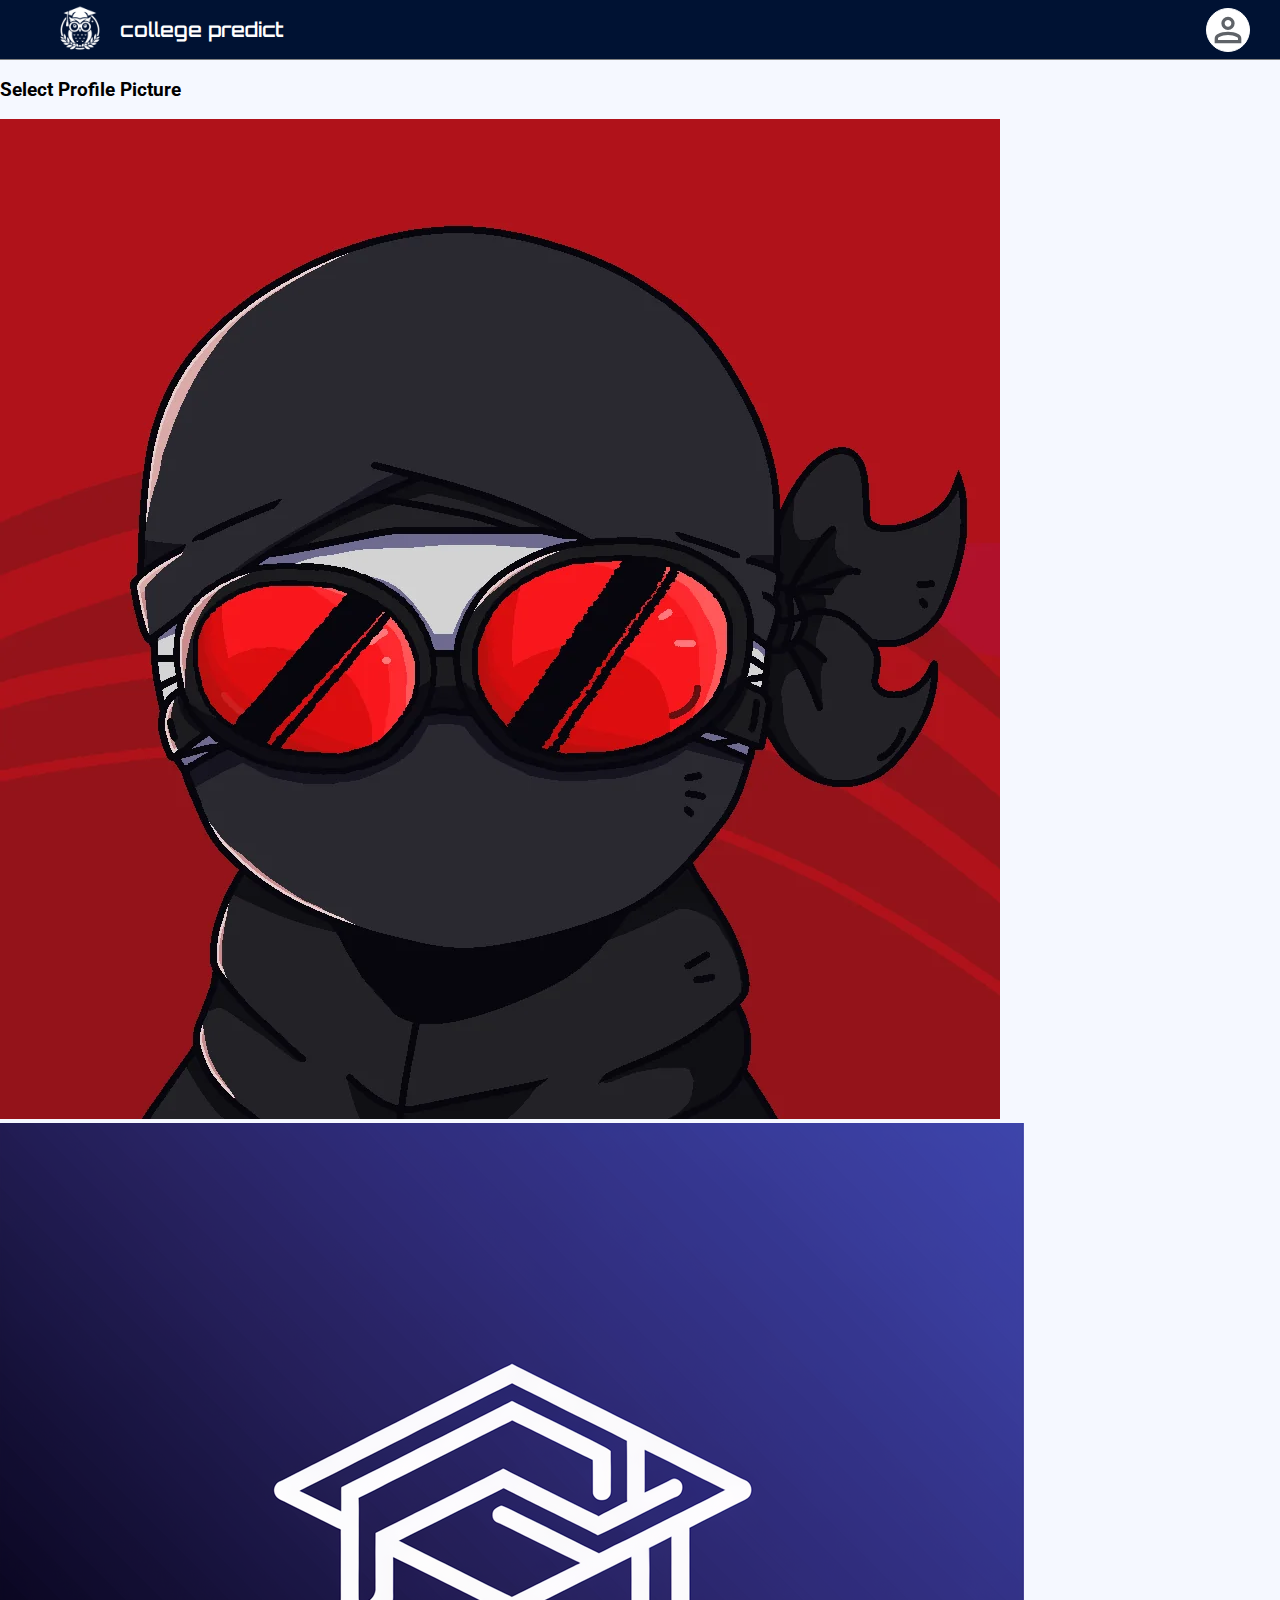
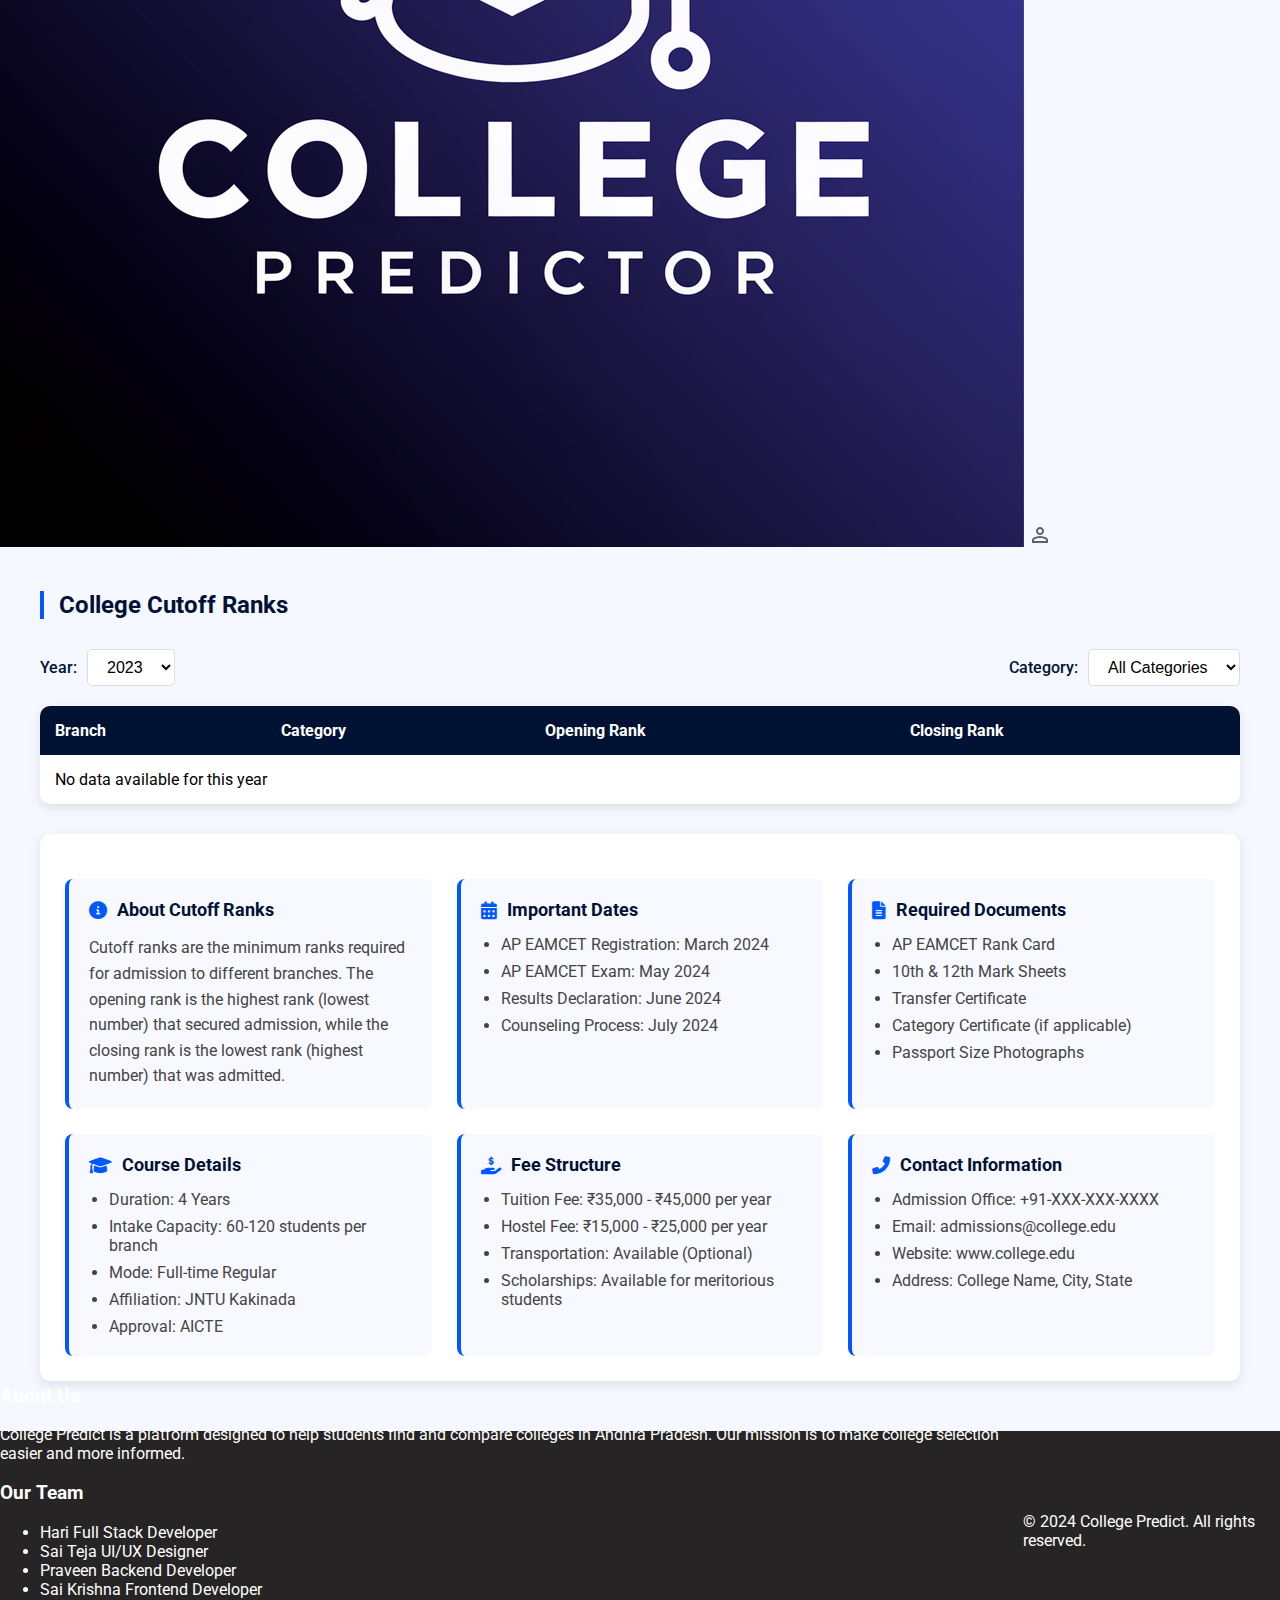
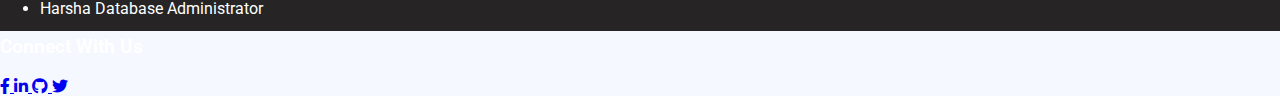
==== college-cutoff.html @ 6afb0379 "Update and rename start.html to college-cutoff.html" ====
<!DOCTYPE html>
<html>
<head>
    <title>College Cutoff Ranks</title>
    <link rel="stylesheet" href="styles/general.css">
    <link rel="stylesheet" href="styles/header.css">
    <link rel="stylesheet" href="styles/footer.css">

    <link rel="preconnect" href="https://fonts.googleapis.com">
    <link rel="preconnect" href="https://fonts.gstatic.com" crossorigin>
    <link href="https://fonts.googleapis.com/css2?family=Roboto:ital,wght@0,100..900;1,100..900&display=swap" rel="stylesheet">
    <link rel="stylesheet" href="https://cdnjs.cloudflare.com/ajax/libs/font-awesome/6.0.0/css/all.min.css">

    <link rel="preconnect" href="https://fonts.googleapis.com">
    <link rel="preconnect" href="https://fonts.gstatic.com" crossorigin>
    <link href="https://fonts.googleapis.com/css2?family=Roboto:ital,wght@0,100..900;1,100..900&display=swap" rel="stylesheet">

    <link rel="preconnect" href="https://fonts.googleapis.com">
    <link rel="preconnect" href="https://fonts.gstatic.com" crossorigin>
    <link href="https://fonts.googleapis.com/css2?family=Orbitron:wght@400..900&display=swap" rel="stylesheet">

    <style>
        body {
            margin: 0;
            padding: 0;
            font-family: 'Roboto', sans-serif;
            background-color: #f5f8ff;
        }

        .container {
            max-width: 1200px;
            margin: 40px auto;
            padding: 0 20px;
        }

        .college-title {
            color: rgb(0, 18, 51);
            font-size: 24px;
            margin-bottom: 30px;
            padding-left: 15px;
            border-left: 4px solid rgb(0, 89, 255);
        }

        .cutoff-table {
            width: 100%;
            background: white;
            border-radius: 10px;
            box-shadow: 0 4px 12px rgba(0, 0, 0, 0.1);
            overflow: hidden;
            margin-bottom: 30px;
        }

        .cutoff-table table {
            width: 100%;
            border-collapse: collapse;
        }

        .cutoff-table th {
            background: rgb(0, 18, 51);
            color: white;
            padding: 15px;
            text-align: left;
        }

        .cutoff-table td {
            padding: 15px;
            border-bottom: 1px solid #eee;
        }

        .cutoff-table tr:last-child td {
            border-bottom: none;
        }

        .cutoff-table tr:hover {
            background-color: #f8f9ff;
        }

        .year-selector {
            margin-bottom: 20px;
            display: flex;
            justify-content: space-between;
            align-items: center;
            gap: 20px;
        }

        .selector-group {
            display: flex;
            align-items: center;
            gap: 10px;
        }

        .selector-label {
            color: rgb(0, 18, 51);
            font-weight: 500;
        }

        .year-selector select {
            padding: 8px 15px;
            border-radius: 5px;
            border: 1px solid #ddd;
            font-size: 16px;
            outline: none;
            background-color: white;
            cursor: pointer;
            transition: border-color 0.3s ease;
        }

        .year-selector select:hover {
            border-color: rgb(0, 89, 255);
        }

        .year-selector select:focus {
            border-color: rgb(0, 89, 255);
            box-shadow: 0 0 0 2px rgba(0, 89, 255, 0.1);
        }

        .info-section {
            background: white;
            border-radius: 10px;
            box-shadow: 0 4px 12px rgba(0, 0, 0, 0.1);
            padding: 25px;
            margin-bottom: 30px;
        }

        .info-grid {
            display: grid;
            grid-template-columns: repeat(auto-fit, minmax(300px, 1fr));
            gap: 25px;
            margin-top: 20px;
        }

        .info-card {
            background: #f8f9ff;
            border-radius: 8px;
            padding: 20px;
            border-left: 4px solid rgb(0, 89, 255);
        }

        .info-card h3 {
            color: rgb(0, 18, 51);
            margin: 0 0 15px 0;
            font-size: 18px;
            display: flex;
            align-items: center;
            gap: 10px;
        }

        .info-card h3 i {
            color: rgb(0, 89, 255);
        }

        .info-card p {
            margin: 0;
            color: #444;
            line-height: 1.6;
        }

        .info-card ul {
            margin: 0;
            padding-left: 20px;
            color: #444;
        }

        .info-card li {
            margin-bottom: 8px;
        }

        .info-card li:last-child {
            margin-bottom: 0;
        }

        @media (max-width: 768px) {
            .container {
                padding: 0 15px;
                margin: 20px auto;
            }

            .cutoff-table {
                overflow-x: auto;
                display: block;
            }

            .college-title {
                font-size: 20px;
                margin-bottom: 20px;
            }

            .cutoff-table th,
            .cutoff-table td {
                padding: 12px;
                font-size: 14px;
            }

            .year-selector {
                flex-direction: column;
                align-items: flex-start;
                gap: 15px;
            }

            .info-grid {
                grid-template-columns: 1fr;
            }
        }
    </style>
</head>
<body>
    <div class="header">
        <div class="left">
            <div class="logo-div">
                <img class="logo" src="logos/owl-logo.png">
            </div>
            <div class="title">college predict</div>
        </div>
        <div class="right">
            <img id="profile-img" src="logos/person_24dp_5F6368_FILL0_wght400_GRAD0_opsz24.svg">
        </div>
    </div>

    <div class="profile-popup" id="profilePopup">
        <div class="profile-popup-content">
            <h3>Select Profile Picture</h3>
            <div class="profile-images">
                <img src="logos/3fc3wd5xwf171.webp" class="profile-image-option" alt="Profile 1">
                <img src="logos/5aSvbgj-QPWqg7OUISCVvw.webp" class="profile-image-option" alt="Profile 2">
                <img src="logos/person_24dp_5F6368_FILL0_wght400_GRAD0_opsz24.svg" class="profile-image-option" alt="Profile 3">
            </div>
        </div>
    </div>

    <div class="container">
        <h1 class="college-title" id="collegeName"></h1>
        
        <div class="year-selector">
            <div class="selector-group">
                <span class="selector-label">Year:</span>
                <select id="yearSelect" onchange="updateTable()">
                    <option value="2023">2023</option>
                    <option value="2022">2022</option>
                    <option value="2021">2021</option>
                </select>
            </div>
            <div class="selector-group">
                <span class="selector-label">Category:</span>
                <select id="categorySelect" onchange="updateTable()">
                    <option value="ALL">All Categories</option>
                    <option value="OC">OC</option>
                    <option value="BC">BC</option>
                    <option value="SC">SC</option>
                    <option value="ST">ST</option>
                </select>
            </div>
        </div>

        <div class="cutoff-table">
            <table>
                <thead>
                    <tr>
                        <th>Branch</th>
                        <th>Category</th>
                        <th>Opening Rank</th>
                        <th>Closing Rank</th>
                    </tr>
                </thead>
                <tbody id="cutoffData">
                </tbody>
            </table>
        </div>

        <div class="info-section">
            <div class="info-grid">
                <div class="info-card">
                    <h3><i class="fas fa-info-circle"></i> About Cutoff Ranks</h3>
                    <p>Cutoff ranks are the minimum ranks required for admission to different branches. The opening rank is the highest rank (lowest number) that secured admission, while the closing rank is the lowest rank (highest number) that was admitted.</p>
                </div>

                <div class="info-card">
                    <h3><i class="fas fa-calendar-alt"></i> Important Dates</h3>
                    <ul>
                        <li>AP EAMCET Registration: March 2024</li>
                        <li>AP EAMCET Exam: May 2024</li>
                        <li>Results Declaration: June 2024</li>
                        <li>Counseling Process: July 2024</li>
                    </ul>
                </div>

                <div class="info-card">
                    <h3><i class="fas fa-file-alt"></i> Required Documents</h3>
                    <ul>
                        <li>AP EAMCET Rank Card</li>
                        <li>10th & 12th Mark Sheets</li>
                        <li>Transfer Certificate</li>
                        <li>Category Certificate (if applicable)</li>
                        <li>Passport Size Photographs</li>
                    </ul>
                </div>

                <div class="info-card">
                    <h3><i class="fas fa-graduation-cap"></i> Course Details</h3>
                    <ul>
                        <li>Duration: 4 Years</li>
                        <li>Intake Capacity: 60-120 students per branch</li>
                        <li>Mode: Full-time Regular</li>
                        <li>Affiliation: JNTU Kakinada</li>
                        <li>Approval: AICTE</li>
                    </ul>
                </div>

                <div class="info-card">
                    <h3><i class="fas fa-hand-holding-usd"></i> Fee Structure</h3>
                    <ul>
                        <li>Tuition Fee: ₹35,000 - ₹45,000 per year</li>
                        <li>Hostel Fee: ₹15,000 - ₹25,000 per year</li>
                        <li>Transportation: Available (Optional)</li>
                        <li>Scholarships: Available for meritorious students</li>
                    </ul>
                </div>

                <div class="info-card">
                    <h3><i class="fas fa-phone-alt"></i> Contact Information</h3>
                    <ul>
                        <li>Admission Office: +91-XXX-XXX-XXXX</li>
                        <li>Email: admissions@college.edu</li>
                        <li>Website: www.college.edu</li>
                        <li>Address: College Name, City, State</li>
                    </ul>
                </div>
            </div>
        </div>
    </div>

    <footer class="footer">
        <div class="footer-content">
            <div class="footer-section">
                <h3 class="footer-title">About Us</h3>
                <p>College Predict is a platform designed to help students find and compare colleges in Andhra Pradesh. Our mission is to make college selection easier and more informed.</p>
            </div>
            
            <div class="footer-section">
                <h3 class="footer-title">Our Team</h3>
                <ul class="team-members">
                    <li class="team-member">
                        <span>Hari</span>
                        <span class="member-role">Full Stack Developer</span>
                    </li>
                    <li class="team-member">
                        <span>Sai Teja</span>
                        <span class="member-role">UI/UX Designer</span>
                    </li>
                    <li class="team-member">
                        <span>Praveen</span>
                        <span class="member-role">Backend Developer</span>
                    </li>
                    <li class="team-member">
                        <span>Sai Krishna</span>
                        <span class="member-role">Frontend Developer</span>
                    </li>
                    <li class="team-member">
                        <span>Harsha</span>
                        <span class="member-role">Database Administrator</span>
                    </li>
                </ul>
            </div>

            <div class="footer-section">
                <h3 class="footer-title">Connect With Us</h3>
                <div class="social-icons">
                    <a href="#" class="social-icon" title="Facebook">
                        <i class="fab fa-facebook-f"></i>
                    </a>
                    <a href="#" class="social-icon" title="LinkedIn">
                        <i class="fab fa-linkedin-in"></i>
                    </a>
                    <a href="#" class="social-icon" title="GitHub">
                        <i class="fab fa-github"></i>
                    </a>
                    <a href="#" class="social-icon" title="Twitter">
                        <i class="fab fa-twitter"></i>
                    </a>
                </div>
            </div>
        </div>

        <div class="footer-bottom">
            <p>&copy; 2024 College Predict. All rights reserved.</p>
        </div>
    </footer>
    
    <script>
        // Get college name from URL
        const urlParams = new URLSearchParams(window.location.search);
        const collegeName = urlParams.get('college');

        // Sample cutoff data (you can replace this with actual data)
        const cutoffData = {
            'vignan': {
                '2023': [
                    { branch: 'Computer Science Engineering', category: 'OC', openingRank: '1500', closingRank: '15000' },
                    { branch: 'Computer Science Engineering', category: 'BC', openingRank: '2500', closingRank: '20000' },
                    { branch: 'Computer Science & Business Systems', category: 'OC', openingRank: '2000', closingRank: '18000' },
                    { branch: 'Computer Science & Engineering (AI & ML)', category: 'OC', openingRank: '1800', closingRank: '16000' },
                    { branch: 'Computer Science & Engineering (Data Science)', category: 'OC', openingRank: '1900', closingRank: '17000' },
                    { branch: 'Information Technology', category: 'OC', openingRank: '2000', closingRank: '18000' },
                    { branch: 'Electronics & Communication Engineering', category: 'OC', openingRank: '3000', closingRank: '25000' },
                    { branch: 'Electronics & Communication Engineering', category: 'BC', openingRank: '3500', closingRank: '28000' },
                    { branch: 'Electronics & Computer Engineering', category: 'OC', openingRank: '3200', closingRank: '26000' },
                    { branch: 'Electronics & Instrumentation Engineering', category: 'OC', openingRank: '4000', closingRank: '30000' },
                    { branch: 'Electrical & Electronics Engineering', category: 'OC', openingRank: '3500', closingRank: '28000' },
                    { branch: 'Electrical & Electronics Engineering', category: 'BC', openingRank: '4000', closingRank: '32000' },
                    { branch: 'Mechanical Engineering', category: 'OC', openingRank: '5000', closingRank: '35000' },
                    { branch: 'Mechanical Engineering', category: 'BC', openingRank: '5500', closingRank: '38000' },
                    { branch: 'Civil Engineering', category: 'OC', openingRank: '6000', closingRank: '40000' },
                    { branch: 'Civil Engineering', category: 'BC', openingRank: '6500', closingRank: '42000' },
                    { branch: 'Chemical Engineering', category: 'OC', openingRank: '5500', closingRank: '37000' },
                    { branch: 'Metallurgical Engineering', category: 'OC', openingRank: '7000', closingRank: '45000' },
                    { branch: 'Production Engineering', category: 'OC', openingRank: '6500', closingRank: '43000' },
                    { branch: 'Aerospace Engineering', category: 'OC', openingRank: '4500', closingRank: '33000' }
                ],
                '2022': [
                    { branch: 'Computer Science Engineering', category: 'OC', openingRank: '1800', closingRank: '16000' },
                    { branch: 'Computer Science & Business Systems', category: 'OC', openingRank: '2200', closingRank: '19000' },
                    { branch: 'Computer Science & Engineering (AI & ML)', category: 'OC', openingRank: '2000', closingRank: '17000' },
                    { branch: 'Computer Science & Engineering (Data Science)', category: 'OC', openingRank: '2100', closingRank: '18000' },
                    { branch: 'Information Technology', category: 'OC', openingRank: '2200', closingRank: '19000' },
                    { branch: 'Electronics & Communication Engineering', category: 'OC', openingRank: '3500', closingRank: '27000' },
                    { branch: 'Electronics & Computer Engineering', category: 'OC', openingRank: '3700', closingRank: '29000' },
                    { branch: 'Electronics & Instrumentation Engineering', category: 'OC', openingRank: '4500', closingRank: '32000' },
                    { branch: 'Electrical & Electronics Engineering', category: 'OC', openingRank: '4000', closingRank: '30000' },
                    { branch: 'Mechanical Engineering', category: 'OC', openingRank: '5500', closingRank: '37000' },
                    { branch: 'Civil Engineering', category: 'OC', openingRank: '6500', closingRank: '42000' },
                    { branch: 'Chemical Engineering', category: 'OC', openingRank: '6000', closingRank: '39000' },
                    { branch: 'Metallurgical Engineering', category: 'OC', openingRank: '7500', closingRank: '47000' },
                    { branch: 'Production Engineering', category: 'OC', openingRank: '7000', closingRank: '45000' },
                    { branch: 'Aerospace Engineering', category: 'OC', openingRank: '5000', closingRank: '35000' }
                ]
            },
            'anits': {
                '2023': [
                    { branch: 'Computer Science Engineering', category: 'OC', openingRank: '1200', closingRank: '12000' },
                    { branch: 'Computer Science & Business Systems', category: 'OC', openingRank: '1500', closingRank: '14000' },
                    { branch: 'Computer Science & Engineering (AI & ML)', category: 'OC', openingRank: '1300', closingRank: '13000' },
                    { branch: 'Information Technology', category: 'OC', openingRank: '1600', closingRank: '15000' },
                    { branch: 'Electronics & Communication Engineering', category: 'OC', openingRank: '2500', closingRank: '20000' },
                    { branch: 'Electronics & Computer Engineering', category: 'OC', openingRank: '2700', closingRank: '22000' },
                    { branch: 'Electrical & Electronics Engineering', category: 'OC', openingRank: '3000', closingRank: '25000' },
                    { branch: 'Mechanical Engineering', category: 'OC', openingRank: '4000', closingRank: '30000' },
                    { branch: 'Civil Engineering', category: 'OC', openingRank: '4500', closingRank: '35000' },
                    { branch: 'Chemical Engineering', category: 'OC', openingRank: '5000', closingRank: '38000' }
                ]
            },
            'gvp': {
                '2023': [
                    { branch: 'Computer Science Engineering', category: 'OC', openingRank: '1400', closingRank: '13000' },
                    { branch: 'Computer Science & Business Systems', category: 'OC', openingRank: '1700', closingRank: '16000' },
                    { branch: 'Computer Science & Engineering (AI & ML)', category: 'OC', openingRank: '1500', closingRank: '14000' },
                    { branch: 'Information Technology', category: 'OC', openingRank: '1800', closingRank: '17000' },
                    { branch: 'Electronics & Communication Engineering', category: 'OC', openingRank: '2800', closingRank: '23000' },
                    { branch: 'Electronics & Computer Engineering', category: 'OC', openingRank: '3000', closingRank: '25000' },
                    { branch: 'Electrical & Electronics Engineering', category: 'OC', openingRank: '3200', closingRank: '27000' },
                    { branch: 'Mechanical Engineering', category: 'OC', openingRank: '4500', closingRank: '35000' },
                    { branch: 'Civil Engineering', category: 'OC', openingRank: '5000', closingRank: '40000' },
                    { branch: 'Chemical Engineering', category: 'OC', openingRank: '5500', closingRank: '45000' }
                ]
            }
        };

        // Update college name in title
        document.getElementById('collegeName').textContent = 
            collegeName ? collegeName.toUpperCase() + ' - Cutoff Ranks' : 'College Cutoff Ranks';

        function updateTable() {
            const year = document.getElementById('yearSelect').value;
            const category = document.getElementById('categorySelect').value;
            const tbody = document.getElementById('cutoffData');
            tbody.innerHTML = '';

            if (collegeName && cutoffData[collegeName.toLowerCase()] && cutoffData[collegeName.toLowerCase()][year]) {
                const filteredData = category === 'ALL' 
                    ? cutoffData[collegeName.toLowerCase()][year]
                    : cutoffData[collegeName.toLowerCase()][year].filter(row => row.category === category);

                if (filteredData.length > 0) {
                    filteredData.forEach(row => {
                        tbody.innerHTML += `
                            <tr>
                                <td>${row.branch}</td>
                                <td>${row.category}</td>
                                <td>${row.openingRank}</td>
                                <td>${row.closingRank}</td>
                            </tr>
                        `;
                    });
                } else {
                    tbody.innerHTML = '<tr><td colspan="4">No data available for selected category</td></tr>';
                }
            } else {
                tbody.innerHTML = '<tr><td colspan="4">No data available for this year</td></tr>';
            }
        }

        // Initial table load
        updateTable();

        // Profile image handling
        document.addEventListener("DOMContentLoaded", function () {
            const savedImage = localStorage.getItem("profileImage");
            const profileImg = document.getElementById("profile-img");
            const profilePopup = document.getElementById("profilePopup");
            let popupTimeout;

            if (savedImage) {
                profileImg.src = savedImage;
            }

            // Show popup when clicking profile image
            profileImg.addEventListener("click", function() {
                profilePopup.style.display = "flex";
                if (popupTimeout) {
                    clearTimeout(popupTimeout);
                }
            });

            // Handle profile image selection
            const profileOptions = document.querySelectorAll(".profile-image-option");
            profileOptions.forEach(option => {
                option.addEventListener("click", function() {
                    // Remove selected class from all options
                    profileOptions.forEach(opt => opt.classList.remove("selected"));
                    // Add selected class to clicked option
                    this.classList.add("selected");
                    // Update profile image
                    profileImg.src = this.src;
                    // Save to localStorage
                    localStorage.setItem("profileImage", this.src);
                    // Hide popup
                    profilePopup.style.display = "none";
                });
            });

            // Close popup when clicking outside
            profilePopup.addEventListener("click", function(e) {
                if (e.target === profilePopup) {
                    profilePopup.style.display = "none";
                }
            });

            // Auto-hide popup after 3 seconds if no image is selected
            profilePopup.addEventListener("mouseenter", function() {
                if (popupTimeout) {
                    clearTimeout(popupTimeout);
                }
            });

            profilePopup.addEventListener("mouseleave", function() {
                popupTimeout = setTimeout(() => {
                    if (!document.querySelector(".profile-image-option.selected")) {
                        profilePopup.style.display = "none";
                    }
                }, 3000);
            });
        });
    </script>
</body>
</html>
---- styles/general.css ----
body{
  margin: 0;
  height: 0;
  font-family: 'Roboto',arial;
  background-image: url('logos/logo_light.png') ;
}

p{
  font-family: 'Roboto';
}

.body1{
  display: flex;
  justify-content: center;
  padding-left: 100px;
  padding-right: 100px;
  padding-top: 20px;
  transition: padding 0.35s ease-out;
  
}
.info{
  display: flex;
  flex-direction: column;
  width: 100%;
  max-width: 960px;
  /*
  background-color: rgb(151, 157, 172);
  */
  padding-left: 50px;
  padding-right: 50px;
  border-radius: 9px;
}
h2{
  text-align: center;
}
---- styles/header.css ----
.header{
  height: 60px;
  top: 0;
  left: 0;
  right: 0;
  background-color: rgb(0, 18, 51);
  border-bottom: 1px solid grey;
  display: flex;
  flex-direction: row;
  align-items: center;
  justify-content: space-between;
  padding: 10px 10px;
  z-index: 2;
  position: sticky;
  width: 100%;
  box-sizing: border-box;
}
.left{
  margin-left: 20px;
  display: flex;
  align-items: center;
}
.logo{
  height: 100px;
  filter: brightness(0) invert(1);
  padding-top: 14px;
}

.right {
  margin-right: 20px;
  display: flex;
  align-items: center;
  justify-content: center;
}

.right img {
  width: 40px; /* Ensure uniform size */
  height: 40px; /* Ensure uniform size */
  display: flex;
  align-items: center;
  justify-content: center;
  padding: 1px;
  background-color: white;
  border-radius: 50%;
  border: 1px solid white; /* 1px white border */
  object-fit: cover; /* Ensures the image fills the circle without stretching */
}
.right img:hover{
  cursor: pointer;
}

.title{
  color: white;
  font-family: 'Orbitron',arial;
  font-size: 20px;
  font-weight: 600;
  margin-left: -10px;
}

/*
.login-link {
  margin-right: 10px;
  color: white;
  text-decoration: none;
  font-size: 13px;
  cursor: pointer;
}
.login-link:hover {
  text-decoration: underline;
}
*/
.login-link {
  margin-top: 15px;
  margin-right: 15px;
  color: white;
  text-decoration: none;
  font-size: 13px;
  cursor: pointer;
  position: relative;
  padding-bottom: 3px; /* Space for underline */
}

.login-link::after {
  content: "";
  position: absolute;
  left: 0;
  bottom: 0;
  width: 100%;
  height: 2px; /* Slightly thinner underline */
  background-image: linear-gradient(to right, #ffc107, #ff9800); /* Lighter orange gradient */
  transform: scaleX(0); /* Initially hidden */
  transform-origin: left;
  transition: transform 0.15s ease-in-out; /* Faster transition */
}

.login-link:hover::after {
  transform: scaleX(1); /* Expands underline on hover */
}




.footer{
  margin-top: 50px;
  height: 200px;
  left: 0;
  right: 0;
  bottom: 0;
  background-color: rgb(38, 36, 36);
  color: white;
  display: flex;
  justify-content: center;
  align-items: center;
}

@media (max-width: 768px) {
  .header {
    padding: 10px 15px;
  }
  
  .left {
    margin-left: 0;
  }
  
  .right {
    margin-right: 0;
  }

  .title {
    font-size: 18px;
  }

  .login-link {
    margin-right: 10px;
    font-size: 12px;
  }

  .logo {
    height: 80px;
  }
}
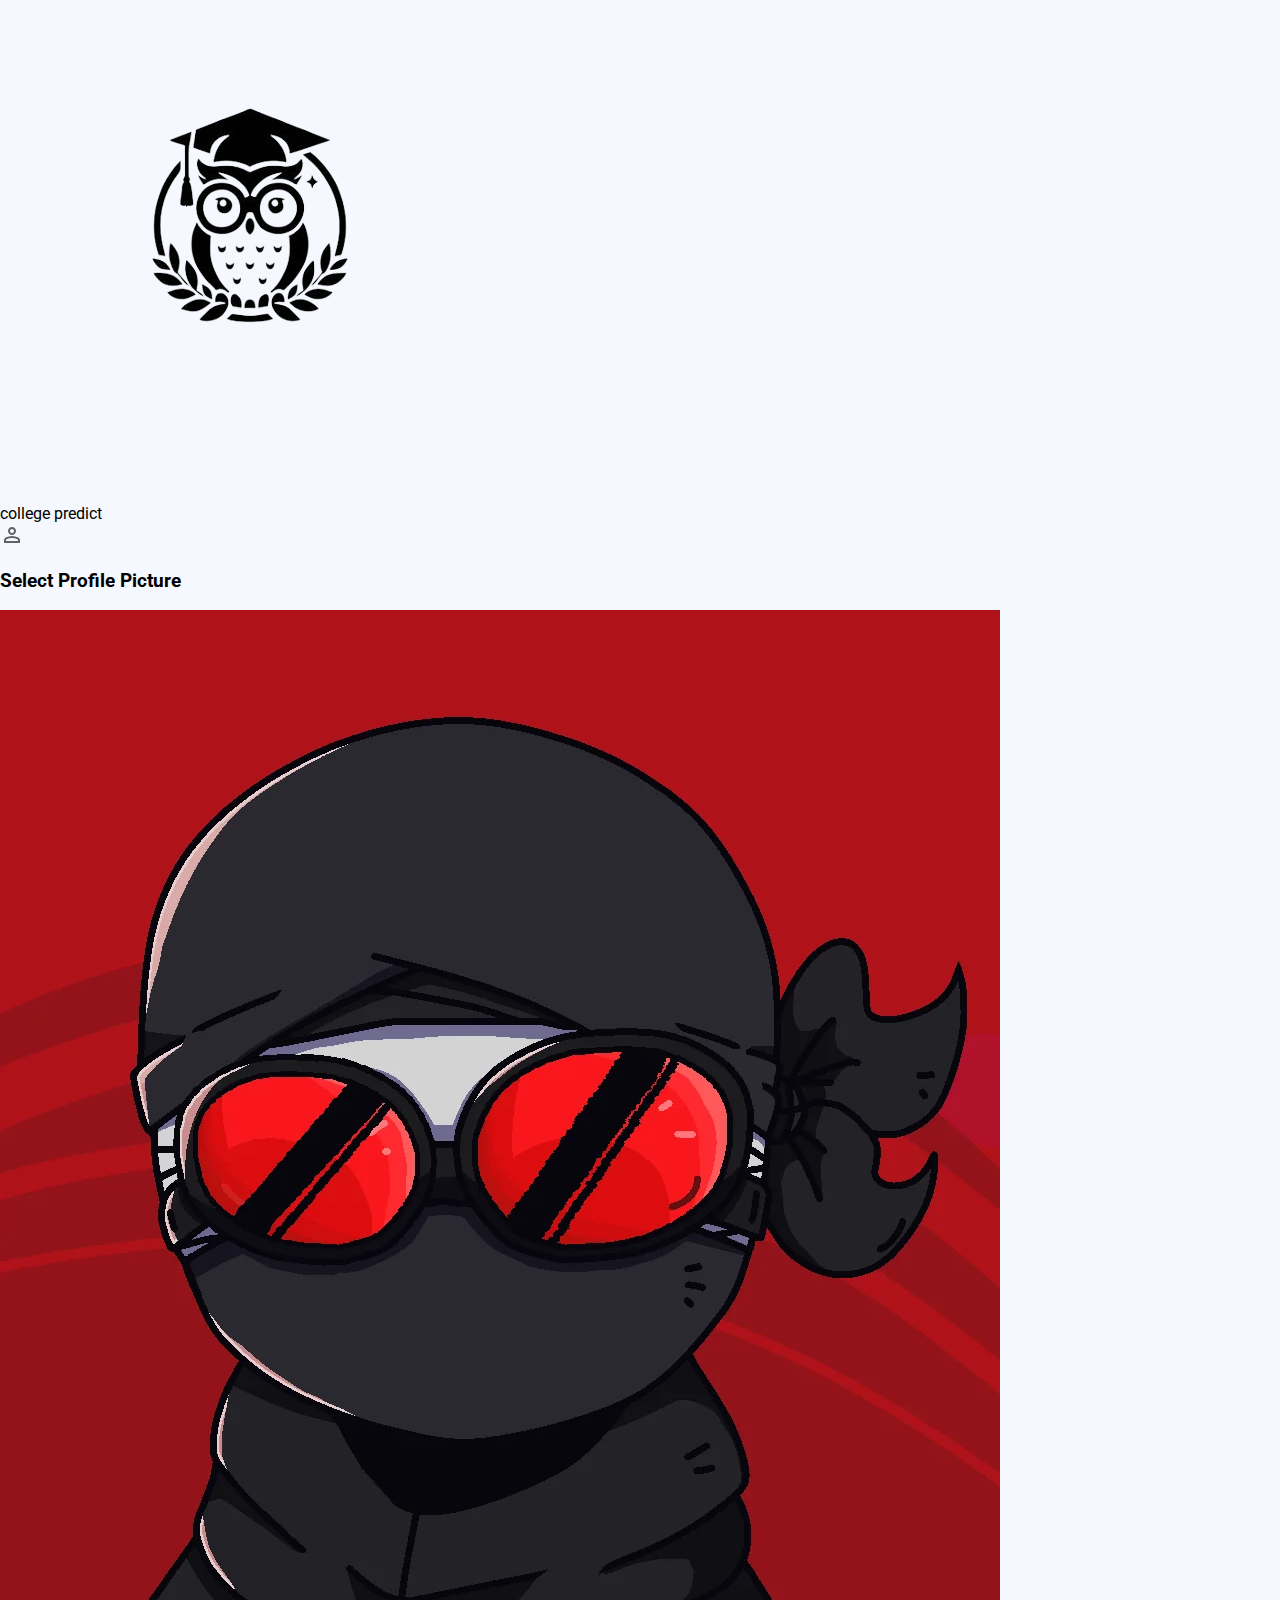
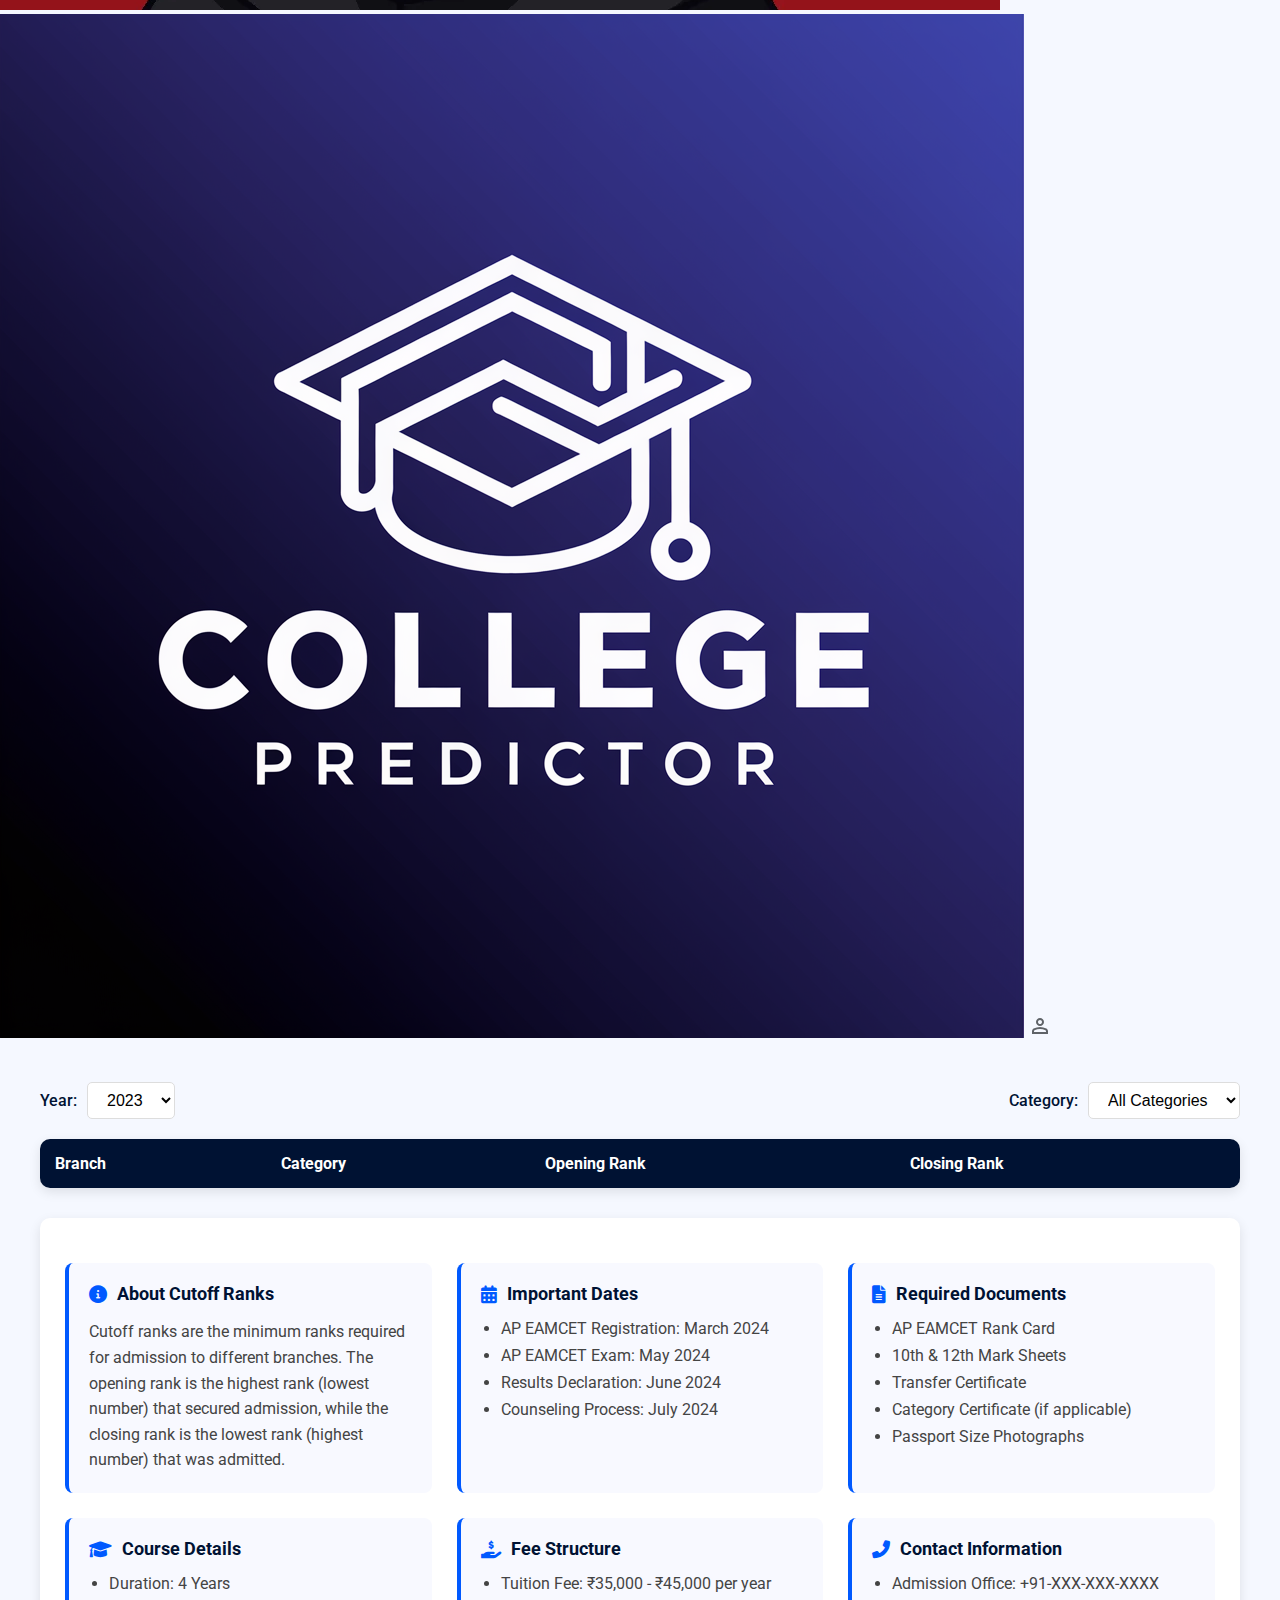
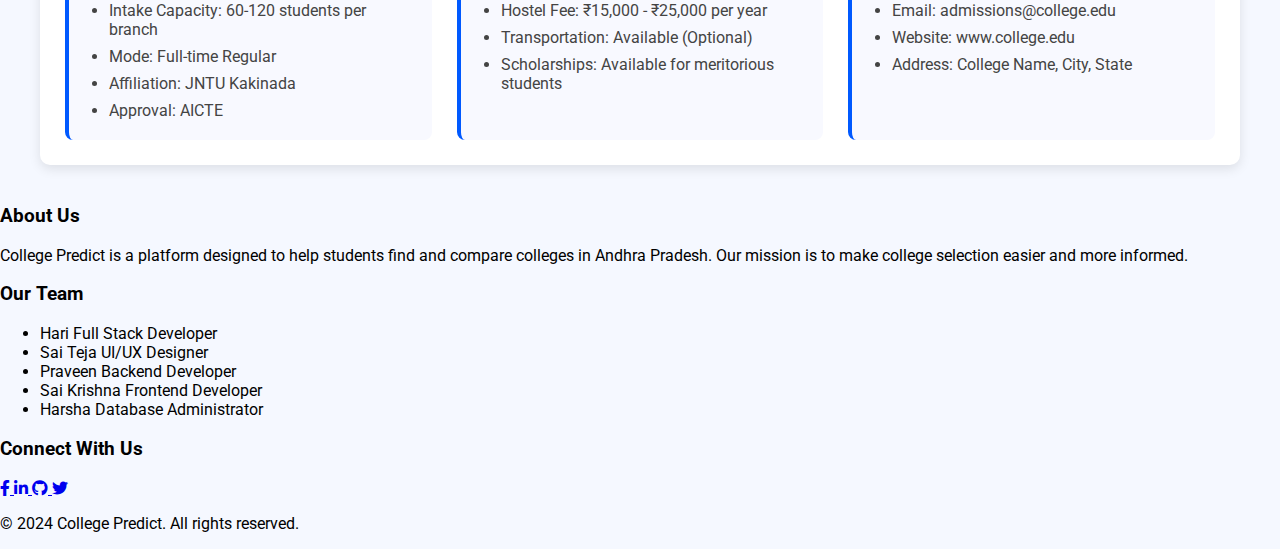
==== commit 980631de: "Update college-cutoff.html" ====
--- a/college-cutoff.html
+++ b/college-cutoff.html
@@ -1,10 +1,12 @@
 <!DOCTYPE html>
 <html>
 <head>
+    <meta name="viewport" content="width=device-width, initial-scale=1">
+    
     <title>College Cutoff Ranks</title>
-    <link rel="stylesheet" href="styles/general.css">
-    <link rel="stylesheet" href="styles/header.css">
-    <link rel="stylesheet" href="styles/footer.css">
+    <link rel="stylesheet" href="styles/shared/general.css">
+    <link rel="stylesheet" href="styles/shared/header.css">
+    <link rel="stylesheet" href="styles/shared/footer.css">
 
     <link rel="preconnect" href="https://fonts.googleapis.com">
     <link rel="preconnect" href="https://fonts.gstatic.com" crossorigin>
@@ -385,83 +387,10 @@
         </div>
     </footer>
     
+    <script src="data-js/college-cutoffs.js"></script>
+    <script src="scripts/profile.js"></script>
+
     <script>
-        // Get college name from URL
-        const urlParams = new URLSearchParams(window.location.search);
-        const collegeName = urlParams.get('college');
-
-        // Sample cutoff data (you can replace this with actual data)
-        const cutoffData = {
-            'vignan': {
-                '2023': [
-                    { branch: 'Computer Science Engineering', category: 'OC', openingRank: '1500', closingRank: '15000' },
-                    { branch: 'Computer Science Engineering', category: 'BC', openingRank: '2500', closingRank: '20000' },
-                    { branch: 'Computer Science & Business Systems', category: 'OC', openingRank: '2000', closingRank: '18000' },
-                    { branch: 'Computer Science & Engineering (AI & ML)', category: 'OC', openingRank: '1800', closingRank: '16000' },
-                    { branch: 'Computer Science & Engineering (Data Science)', category: 'OC', openingRank: '1900', closingRank: '17000' },
-                    { branch: 'Information Technology', category: 'OC', openingRank: '2000', closingRank: '18000' },
-                    { branch: 'Electronics & Communication Engineering', category: 'OC', openingRank: '3000', closingRank: '25000' },
-                    { branch: 'Electronics & Communication Engineering', category: 'BC', openingRank: '3500', closingRank: '28000' },
-                    { branch: 'Electronics & Computer Engineering', category: 'OC', openingRank: '3200', closingRank: '26000' },
-                    { branch: 'Electronics & Instrumentation Engineering', category: 'OC', openingRank: '4000', closingRank: '30000' },
-                    { branch: 'Electrical & Electronics Engineering', category: 'OC', openingRank: '3500', closingRank: '28000' },
-                    { branch: 'Electrical & Electronics Engineering', category: 'BC', openingRank: '4000', closingRank: '32000' },
-                    { branch: 'Mechanical Engineering', category: 'OC', openingRank: '5000', closingRank: '35000' },
-                    { branch: 'Mechanical Engineering', category: 'BC', openingRank: '5500', closingRank: '38000' },
-                    { branch: 'Civil Engineering', category: 'OC', openingRank: '6000', closingRank: '40000' },
-                    { branch: 'Civil Engineering', category: 'BC', openingRank: '6500', closingRank: '42000' },
-                    { branch: 'Chemical Engineering', category: 'OC', openingRank: '5500', closingRank: '37000' },
-                    { branch: 'Metallurgical Engineering', category: 'OC', openingRank: '7000', closingRank: '45000' },
-                    { branch: 'Production Engineering', category: 'OC', openingRank: '6500', closingRank: '43000' },
-                    { branch: 'Aerospace Engineering', category: 'OC', openingRank: '4500', closingRank: '33000' }
-                ],
-                '2022': [
-                    { branch: 'Computer Science Engineering', category: 'OC', openingRank: '1800', closingRank: '16000' },
-                    { branch: 'Computer Science & Business Systems', category: 'OC', openingRank: '2200', closingRank: '19000' },
-                    { branch: 'Computer Science & Engineering (AI & ML)', category: 'OC', openingRank: '2000', closingRank: '17000' },
-                    { branch: 'Computer Science & Engineering (Data Science)', category: 'OC', openingRank: '2100', closingRank: '18000' },
-                    { branch: 'Information Technology', category: 'OC', openingRank: '2200', closingRank: '19000' },
-                    { branch: 'Electronics & Communication Engineering', category: 'OC', openingRank: '3500', closingRank: '27000' },
-                    { branch: 'Electronics & Computer Engineering', category: 'OC', openingRank: '3700', closingRank: '29000' },
-                    { branch: 'Electronics & Instrumentation Engineering', category: 'OC', openingRank: '4500', closingRank: '32000' },
-                    { branch: 'Electrical & Electronics Engineering', category: 'OC', openingRank: '4000', closingRank: '30000' },
-                    { branch: 'Mechanical Engineering', category: 'OC', openingRank: '5500', closingRank: '37000' },
-                    { branch: 'Civil Engineering', category: 'OC', openingRank: '6500', closingRank: '42000' },
-                    { branch: 'Chemical Engineering', category: 'OC', openingRank: '6000', closingRank: '39000' },
-                    { branch: 'Metallurgical Engineering', category: 'OC', openingRank: '7500', closingRank: '47000' },
-                    { branch: 'Production Engineering', category: 'OC', openingRank: '7000', closingRank: '45000' },
-                    { branch: 'Aerospace Engineering', category: 'OC', openingRank: '5000', closingRank: '35000' }
-                ]
-            },
-            'anits': {
-                '2023': [
-                    { branch: 'Computer Science Engineering', category: 'OC', openingRank: '1200', closingRank: '12000' },
-                    { branch: 'Computer Science & Business Systems', category: 'OC', openingRank: '1500', closingRank: '14000' },
-                    { branch: 'Computer Science & Engineering (AI & ML)', category: 'OC', openingRank: '1300', closingRank: '13000' },
-                    { branch: 'Information Technology', category: 'OC', openingRank: '1600', closingRank: '15000' },
-                    { branch: 'Electronics & Communication Engineering', category: 'OC', openingRank: '2500', closingRank: '20000' },
-                    { branch: 'Electronics & Computer Engineering', category: 'OC', openingRank: '2700', closingRank: '22000' },
-                    { branch: 'Electrical & Electronics Engineering', category: 'OC', openingRank: '3000', closingRank: '25000' },
-                    { branch: 'Mechanical Engineering', category: 'OC', openingRank: '4000', closingRank: '30000' },
-                    { branch: 'Civil Engineering', category: 'OC', openingRank: '4500', closingRank: '35000' },
-                    { branch: 'Chemical Engineering', category: 'OC', openingRank: '5000', closingRank: '38000' }
-                ]
-            },
-            'gvp': {
-                '2023': [
-                    { branch: 'Computer Science Engineering', category: 'OC', openingRank: '1400', closingRank: '13000' },
-                    { branch: 'Computer Science & Business Systems', category: 'OC', openingRank: '1700', closingRank: '16000' },
-                    { branch: 'Computer Science & Engineering (AI & ML)', category: 'OC', openingRank: '1500', closingRank: '14000' },
-                    { branch: 'Information Technology', category: 'OC', openingRank: '1800', closingRank: '17000' },
-                    { branch: 'Electronics & Communication Engineering', category: 'OC', openingRank: '2800', closingRank: '23000' },
-                    { branch: 'Electronics & Computer Engineering', category: 'OC', openingRank: '3000', closingRank: '25000' },
-                    { branch: 'Electrical & Electronics Engineering', category: 'OC', openingRank: '3200', closingRank: '27000' },
-                    { branch: 'Mechanical Engineering', category: 'OC', openingRank: '4500', closingRank: '35000' },
-                    { branch: 'Civil Engineering', category: 'OC', openingRank: '5000', closingRank: '40000' },
-                    { branch: 'Chemical Engineering', category: 'OC', openingRank: '5500', closingRank: '45000' }
-                ]
-            }
-        };
 
         // Update college name in title
         document.getElementById('collegeName').textContent = 
@@ -500,64 +429,6 @@
         // Initial table load
         updateTable();
 
-        // Profile image handling
-        document.addEventListener("DOMContentLoaded", function () {
-            const savedImage = localStorage.getItem("profileImage");
-            const profileImg = document.getElementById("profile-img");
-            const profilePopup = document.getElementById("profilePopup");
-            let popupTimeout;
-
-            if (savedImage) {
-                profileImg.src = savedImage;
-            }
-
-            // Show popup when clicking profile image
-            profileImg.addEventListener("click", function() {
-                profilePopup.style.display = "flex";
-                if (popupTimeout) {
-                    clearTimeout(popupTimeout);
-                }
-            });
-
-            // Handle profile image selection
-            const profileOptions = document.querySelectorAll(".profile-image-option");
-            profileOptions.forEach(option => {
-                option.addEventListener("click", function() {
-                    // Remove selected class from all options
-                    profileOptions.forEach(opt => opt.classList.remove("selected"));
-                    // Add selected class to clicked option
-                    this.classList.add("selected");
-                    // Update profile image
-                    profileImg.src = this.src;
-                    // Save to localStorage
-                    localStorage.setItem("profileImage", this.src);
-                    // Hide popup
-                    profilePopup.style.display = "none";
-                });
-            });
-
-            // Close popup when clicking outside
-            profilePopup.addEventListener("click", function(e) {
-                if (e.target === profilePopup) {
-                    profilePopup.style.display = "none";
-                }
-            });
-
-            // Auto-hide popup after 3 seconds if no image is selected
-            profilePopup.addEventListener("mouseenter", function() {
-                if (popupTimeout) {
-                    clearTimeout(popupTimeout);
-                }
-            });
-
-            profilePopup.addEventListener("mouseleave", function() {
-                popupTimeout = setTimeout(() => {
-                    if (!document.querySelector(".profile-image-option.selected")) {
-                        profilePopup.style.display = "none";
-                    }
-                }, 3000);
-            });
-        });
     </script>
 </body>
 </html> 
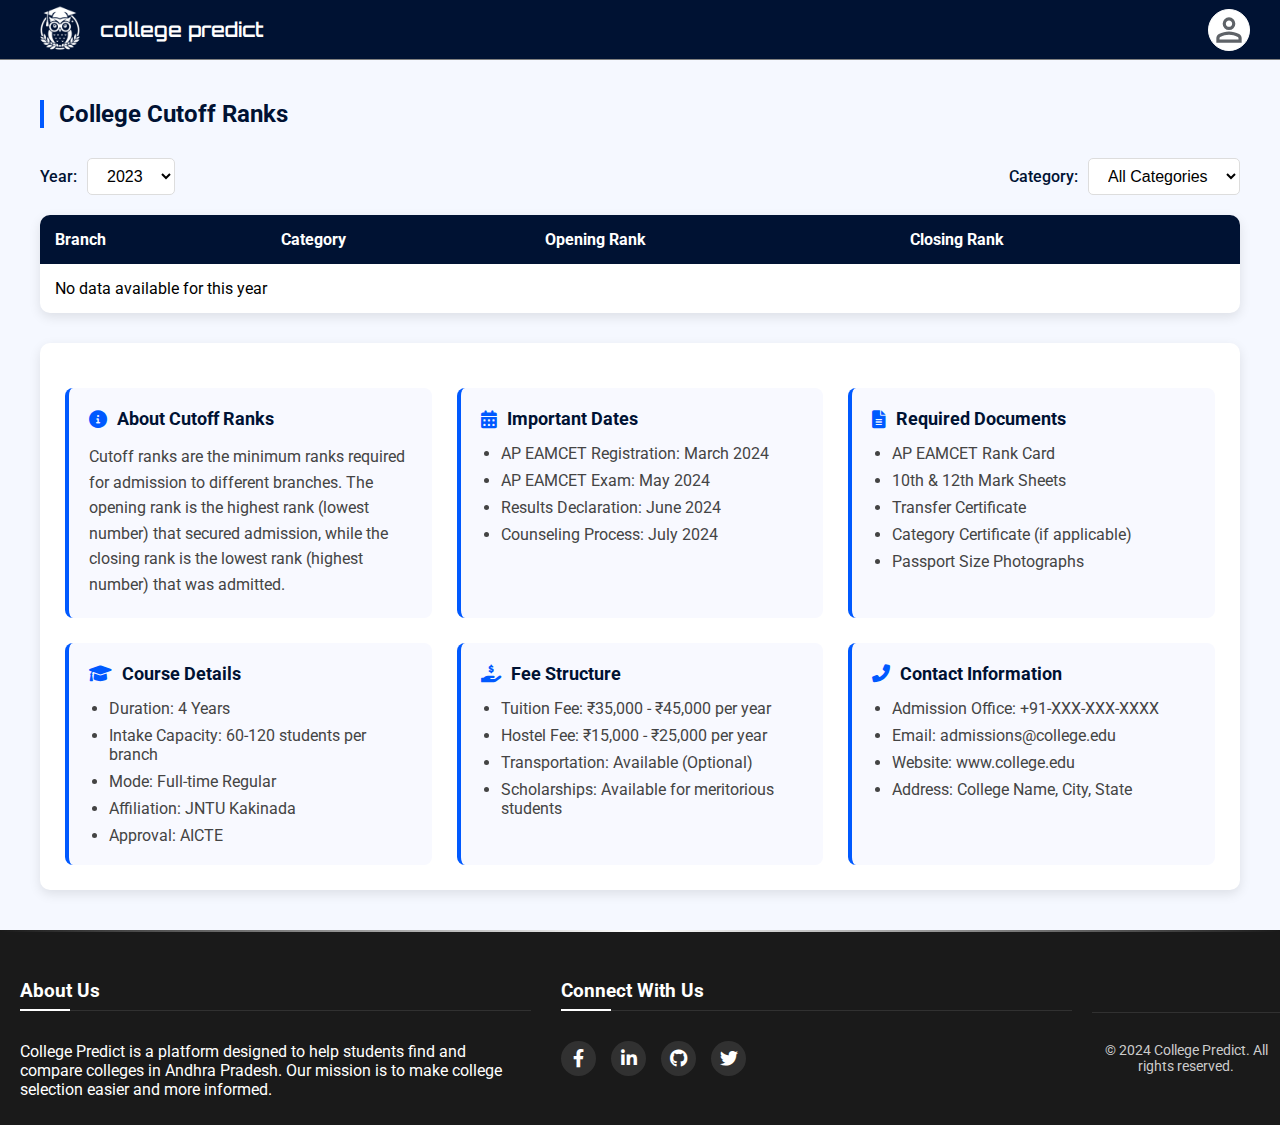
==== commit 64f2e2ab: "Update college-cutoff.html" ====
--- a/college-cutoff.html
+++ b/college-cutoff.html
@@ -336,7 +336,7 @@
                 <h3 class="footer-title">About Us</h3>
                 <p>College Predict is a platform designed to help students find and compare colleges in Andhra Pradesh. Our mission is to make college selection easier and more informed.</p>
             </div>
-            
+            <!--
             <div class="footer-section">
                 <h3 class="footer-title">Our Team</h3>
                 <ul class="team-members">
@@ -362,7 +362,7 @@
                     </li>
                 </ul>
             </div>
-
+            -->
             <div class="footer-section">
                 <h3 class="footer-title">Connect With Us</h3>
                 <div class="social-icons">
--- a/styles/shared/general.css
+++ b/styles/shared/general.css
@@ -0,0 +1,38 @@
+body{
+  margin: 0;
+  height: 0;
+  font-family: 'Roboto',arial;
+  background-image: url('logos/logo_light.png') ;
+}
+
+p{
+  font-family: 'Roboto';
+}
+
+.body1{
+  display: flex;
+  justify-content: center;
+  padding-left: 100px;
+  padding-right: 100px;
+  padding-top: 20px;
+  transition: padding 0.35s ease-out;
+  
+}
+.info{
+  display: flex;
+  flex-direction: column;
+  width: 100%;
+  max-width: 960px;
+  /*
+  background-color: rgb(151, 157, 172);
+  */
+  padding-left: 50px;
+  padding-right: 50px;
+  border-radius: 9px;
+}
+h2{
+  text-align: center;
+}
+
+
+
--- a/styles/shared/header.css
+++ b/styles/shared/header.css
@@ -0,0 +1,229 @@
+.header{
+  height: 60px;
+  top: 0;
+  left: 0;
+  right: 0;
+  background-color: rgb(0, 18, 51);
+  border-bottom: 1px solid grey;
+  display: flex;
+  flex-direction: row;
+  align-items: center;
+  justify-content: space-between;
+  padding: 10px 10px;
+  z-index: 2;
+  position: sticky;
+  width: 100%;
+  box-sizing: border-box;
+}
+.left{
+  margin-left: 0px;
+  display: flex;
+  align-items: center;
+}
+.logo{
+  height: 100px;
+  filter: brightness(0) invert(1);
+  padding-top: 14px;
+}
+
+.right {
+  margin-right: 20px;
+  display: flex;
+  align-items: center;
+  justify-content: center;
+}
+
+.right img {
+  width: 40px; /* Ensure uniform size */
+  height: 40px; /* Ensure uniform size */
+  display: flex;
+  align-items: center;
+  justify-content: center;
+  padding: 1px;
+  background-color: white;
+  border-radius: 50%;
+  border: 1px solid white; /* 1px white border */
+  object-fit: cover; /* Ensures the image fills the circle without stretching */
+}
+.right img:hover{
+  cursor: pointer;
+}
+
+.title{
+  color: white;
+  font-family: 'Orbitron',arial;
+  font-size: 20px;
+  font-weight: 600;
+  margin-left: -10px;
+}
+
+/*
+.login-link {
+  margin-right: 10px;
+  color: white;
+  text-decoration: none;
+  font-size: 13px;
+  cursor: pointer;
+}
+.login-link:hover {
+  text-decoration: underline;
+}
+*/
+.login-link {
+  margin-top: 15px;
+  margin-right: 15px;
+  color: white;
+  text-decoration: none;
+  font-size: 13px;
+  cursor: pointer;
+  position: relative;
+  padding-bottom: 3px; /* Space for underline */
+}
+
+.login-link::after {
+  content: "";
+  position: absolute;
+  left: 0;
+  bottom: 0;
+  width: 100%;
+  height: 2px; /* Slightly thinner underline */
+  background-image: linear-gradient(to right, #ffc107, #ff9800); /* Lighter orange gradient */
+  transform: scaleX(0); /* Initially hidden */
+  transform-origin: left;
+  transition: transform 0.15s ease-in-out; /* Faster transition */
+}
+
+.login-link:hover::after {
+  transform: scaleX(1); /* Expands underline on hover */
+}
+
+
+
+
+.footer{
+  margin-top: 50px;
+  height: 200px;
+  left: 0;
+  right: 0;
+  bottom: 0;
+  background-color: rgb(38, 36, 36);
+  color: white;
+  display: flex;
+  justify-content: center;
+  align-items: center;
+}
+
+@media (max-width: 768px) {
+  .header {
+    padding: 10px 15px;
+  }
+  
+  .left {
+    margin-left: 0;
+  }
+  
+  .right {
+    margin-right: 0;
+  }
+
+  .title {
+    font-size: 18px;
+  }
+
+  .login-link {
+    margin-right: 10px;
+    font-size: 12px;
+  }
+
+  .logo {
+    height: 80px;
+  }
+}
+
+/* Profile Image and Popup Styles */
+#profile-img {
+    cursor: pointer;
+    transition: transform 0.3s ease;
+    width: 38px;
+    height: 38px;
+}
+
+#profile-img:hover {
+    transform: scale(1.025);
+}
+
+.profile-popup {
+    display: none;
+    position: fixed;
+    top: 0;
+    left: 0;
+    width: 100%;
+    height: 100%;
+    background: rgba(0, 0, 0, 0.5);
+    backdrop-filter: blur(5px);
+    z-index: 1000;
+    justify-content: center;
+    align-items: center;
+}
+
+.profile-popup-content {
+    background: white;
+    padding: 30px;
+    border-radius: 12px;
+    box-shadow: 0 4px 20px rgba(0, 0, 0, 0.2);
+    text-align: center;
+    max-width: 90%;
+    width: 400px;
+}
+
+.profile-popup h3 {
+    margin-bottom: 20px;
+    color: #333;
+    font-size: 1.2em;
+    font-weight: 500;
+}
+
+.profile-images {
+    display: flex;
+    gap: 20px;
+    justify-content: center;
+    margin-bottom: 20px;
+    flex-wrap: wrap;
+}
+
+.profile-image-option {
+    width: 100px;
+    height: 100px;
+    border-radius: 50%;
+    cursor: pointer;
+    transition: transform 0.3s ease, box-shadow 0.3s ease;
+    border: 3px solid transparent;
+    object-fit: cover;
+}
+
+.profile-image-option:hover {
+    transform: scale(1.1);
+    box-shadow: 0 4px 12px rgba(0, 0, 0, 0.15);
+}
+
+.profile-image-option.selected {
+    border-color: rgb(0, 89, 255);
+}
+
+/* Mobile Responsive Styles */
+@media (max-width: 768px) {
+    .profile-popup-content {
+        padding: 20px;
+        width: 90%;
+    }
+
+    .profile-images {
+        gap: 15px;
+    }
+
+    .profile-image-option {
+        width: 80px;
+        height: 80px;
+    }
+}
+
--- a/styles/shared/footer.css
+++ b/styles/shared/footer.css
@@ -0,0 +1,266 @@
+.footer {
+    background: #1a1a1a;
+    color: white;
+    padding: 30px 0 10px;
+    margin-top: 30px;
+    width: 100%;
+    position: relative;
+    overflow: hidden;
+    min-height: fit-content;
+    height: auto;
+    max-width: 100vw;
+    box-sizing: border-box;
+}
+
+.footer::before {
+    content: '';
+    position: absolute;
+    top: 0;
+    left: 0;
+    width: 100%;
+    height: 2px;
+    background: linear-gradient(to right, transparent, #ffffff, transparent);
+}
+
+.footer-content {
+    max-width: 1400px;
+    margin: 0 auto;
+    padding: 0 20px;
+    display: flex;
+    flex-wrap: wrap;
+    justify-content: space-between;
+    gap: 30px;
+    height: auto;
+    box-sizing: border-box;
+}
+
+.footer-section {
+    flex: 1;
+    min-width: 250px;
+    transform: translateY(0);
+    transition: transform 0.3s ease;
+    height: auto;
+    display: flex;
+    flex-direction: column;
+}
+
+.footer-section:hover {
+    transform: translateY(-5px);
+}
+
+.footer-title {
+    font-size: 1.2em;
+    margin-bottom: 15px;
+    color: #ffffff;
+    border-bottom: 1px solid rgba(255, 255, 255, 0.1);
+    padding-bottom: 8px;
+    position: relative;
+}
+
+.footer-title::after {
+    content: '';
+    position: absolute;
+    bottom: -1px;
+    left: 0;
+    width: 50px;
+    height: 2px;
+    background: #ffffff;
+    transition: width 0.3s ease;
+}
+
+.footer-section:hover .footer-title::after {
+    width: 100%;
+}
+
+.team-members {
+    list-style: none;
+    padding: 0;
+}
+
+.team-member {
+    margin-bottom: 12px;
+    display: flex;
+    align-items: center;
+    gap: 10px;
+    opacity: 0.9;
+    transition: opacity 0.3s ease;
+}
+
+.team-member:hover {
+    opacity: 1;
+}
+
+.member-role {
+    font-size: 0.85em;
+    color: #cccccc;
+    opacity: 0.8;
+    transition: opacity 0.3s ease;
+}
+
+.social-icons {
+    display: flex;
+    gap: 15px;
+    margin-top: 15px;
+}
+
+.social-icon {
+    color: white;
+    font-size: 18px;
+    transition: all 0.3s ease;
+    width: 35px;
+    height: 35px;
+    background: rgba(255, 255, 255, 0.1);
+    border-radius: 50%;
+    display: flex;
+    align-items: center;
+    justify-content: center;
+    text-decoration: none;
+    position: relative;
+    overflow: hidden;
+}
+
+.social-icon::before {
+    content: '';
+    position: absolute;
+    top: 100%;
+    left: 0;
+    width: 100%;
+    height: 100%;
+    background: #ffffff;
+    transition: transform 0.3s ease;
+}
+
+.social-icon:hover {
+    transform: translateY(-3px);
+    color: #1a1a1a;
+}
+
+.social-icon:hover::before {
+    transform: translateY(-100%);
+}
+
+.social-icon i {
+    position: relative;
+    z-index: 1;
+}
+
+.footer-bottom {
+    text-align: center;
+    margin-top: 25px;
+    padding-top: 15px;
+    border-top: 1px solid rgba(255, 255, 255, 0.1);
+    font-size: 0.85em;
+    color: #cccccc;
+}
+
+@media (max-width: 768px) {
+    .footer {
+        padding: 25px 0 20px;
+        margin-top: 20px;
+        height: auto;
+        min-height: fit-content;
+    }
+
+    .footer-content {
+        flex-direction: column;
+        gap: 25px;
+        padding: 0 15px;
+        height: auto;
+    }
+
+    .footer-section {
+        min-width: 100%;
+        margin-bottom: 20px;
+        padding: 0;
+        height: auto;
+    }
+
+    .footer-title {
+        font-size: 1.1em;
+        margin-bottom: 15px;
+        padding-bottom: 8px;
+    }
+
+    .footer-section p {
+        font-size: 0.9em;
+        line-height: 1.5;
+        margin-bottom: 12px;
+        max-width: 100%;
+    }
+
+    .team-members {
+        margin-top: 10px;
+        display: flex;
+        flex-direction: column;
+        gap: 15px;
+    }
+
+    .team-member {
+        margin-bottom: 0;
+        padding: 5px 0;
+    }
+
+    .social-icons {
+        flex-wrap: wrap;
+        gap: 15px;
+        margin-top: 15px;
+        justify-content: flex-start;
+        padding: 5px 0;
+    }
+
+    .social-icon {
+        width: 35px;
+        height: 35px;
+        font-size: 16px;
+    }
+
+    .footer-bottom {
+        margin-top: 25px;
+        padding-top: 15px;
+        font-size: 0.85em;
+    }
+}
+
+@media (min-width: 769px) and (max-width: 1024px) {
+    .footer {
+        padding: 30px 0 25px;
+        height: auto;
+        min-height: fit-content;
+    }
+
+    .footer-content {
+        display: grid;
+        grid-template-columns: repeat(2, 1fr);
+        gap: 30px;
+        padding: 0 25px;
+        height: auto;
+    }
+
+    .footer-section {
+        min-width: 0;
+        margin-bottom: 20px;
+        height: auto;
+    }
+
+    .footer-section:last-child {
+        grid-column: 1 / -1;
+        text-align: center;
+        margin-bottom: 0;
+    }
+
+    .team-members {
+        display: flex;
+        flex-direction: column;
+        gap: 15px;
+    }
+
+    .social-icons {
+        justify-content: center;
+        flex-wrap: wrap;
+        gap: 20px;
+    }
+
+    .footer-bottom {
+        margin-top: 30px;
+    }
+} 